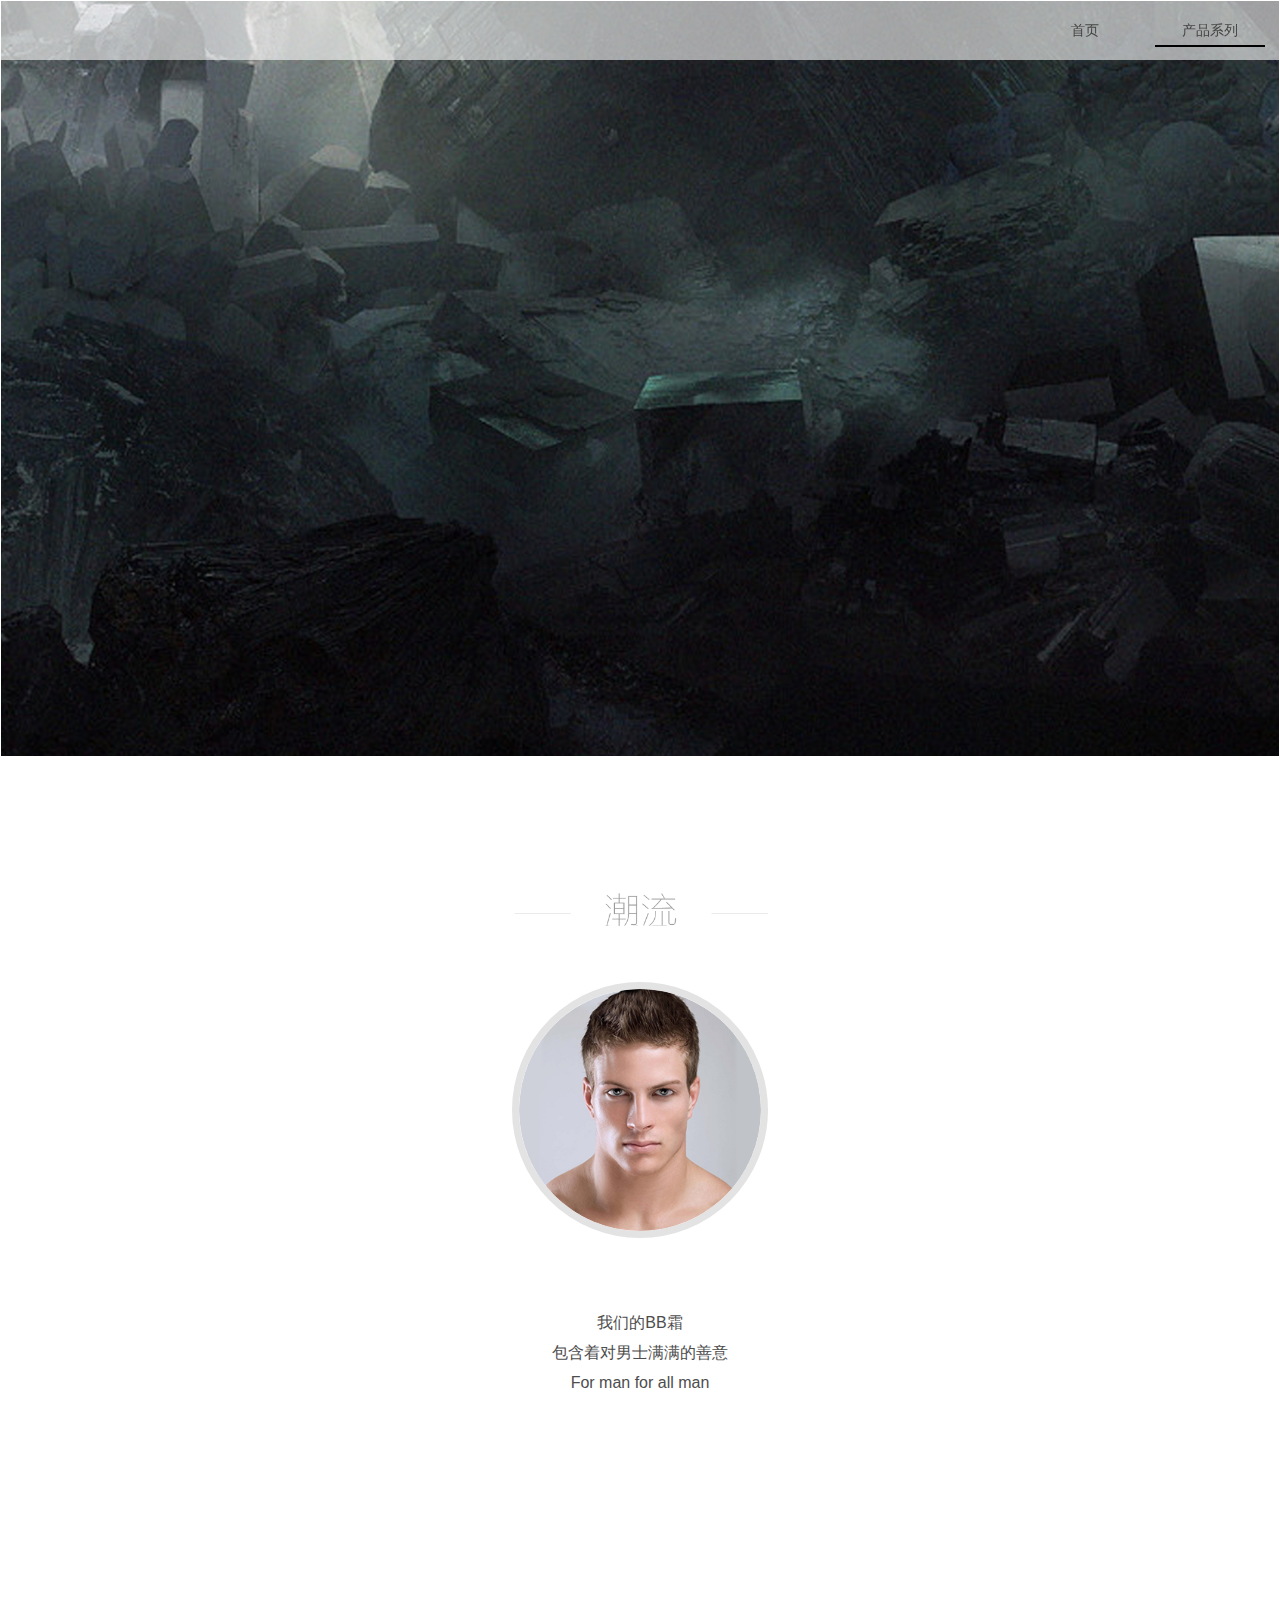
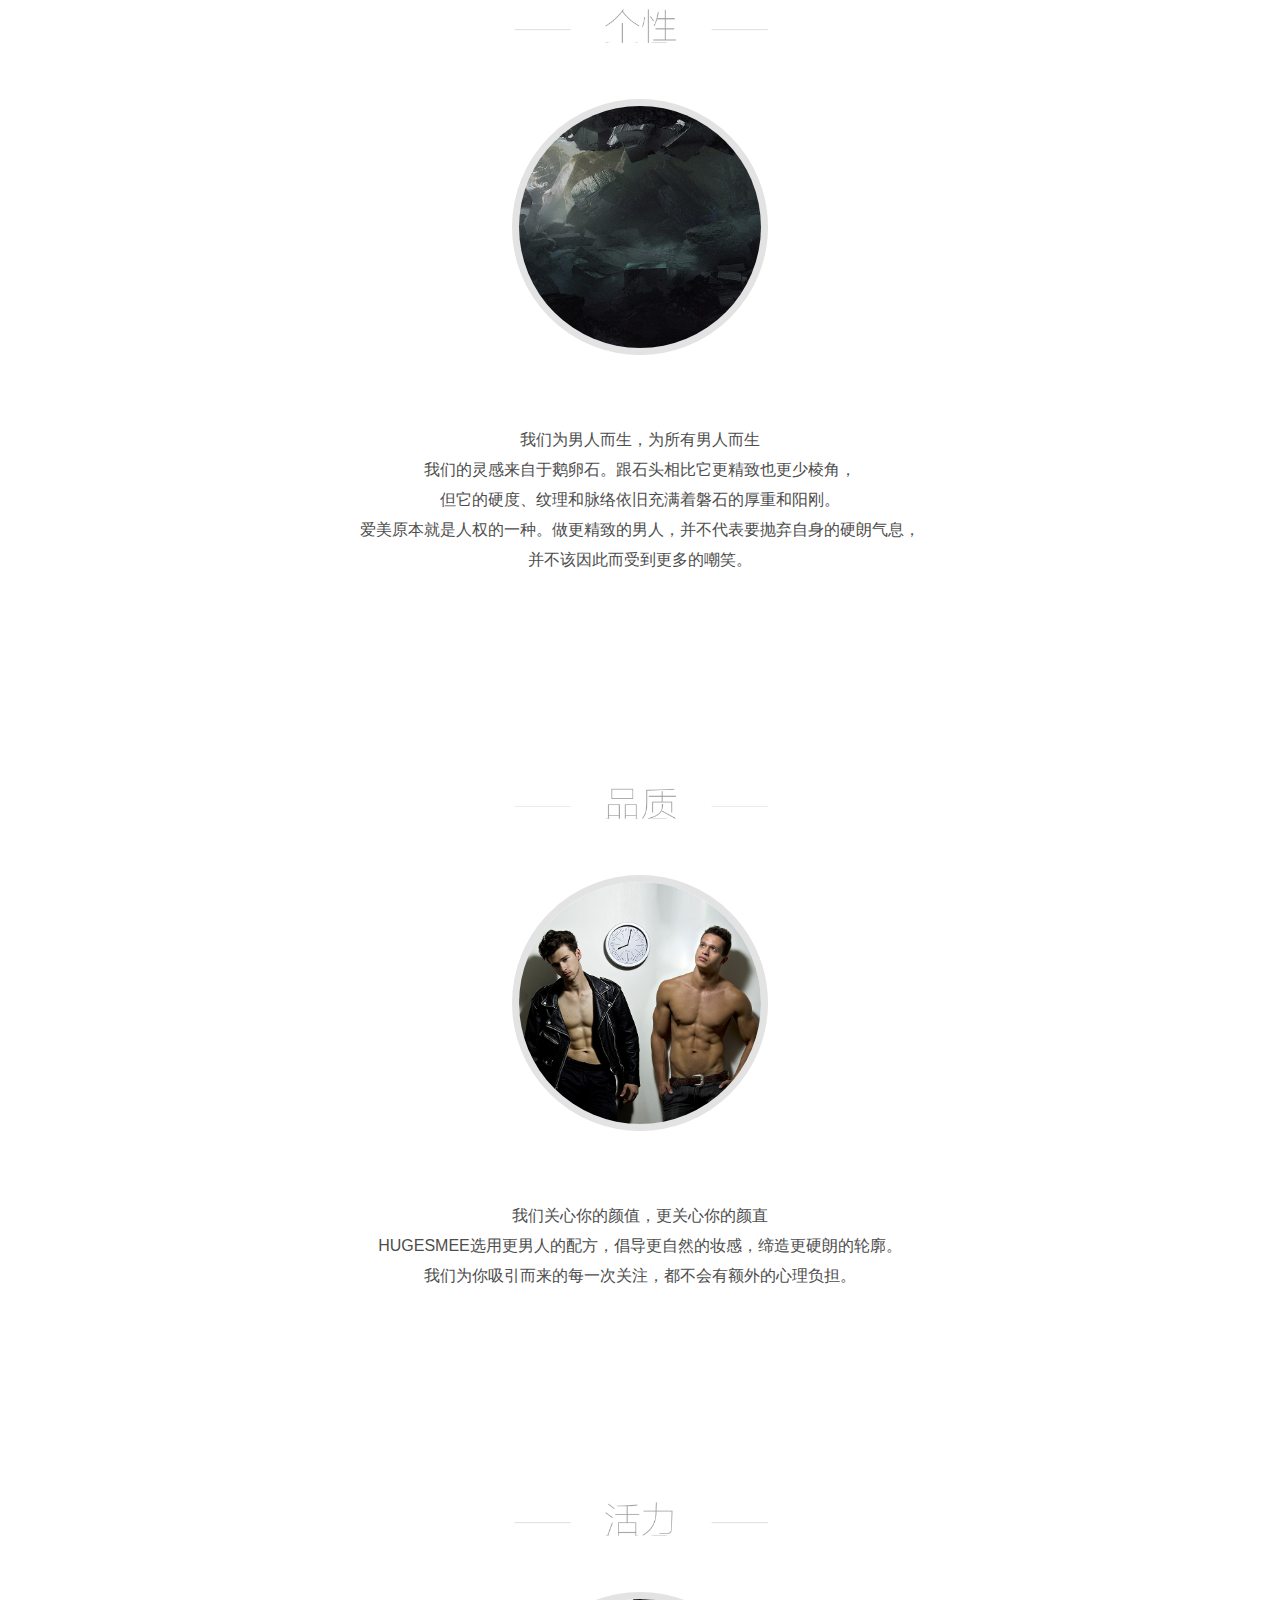
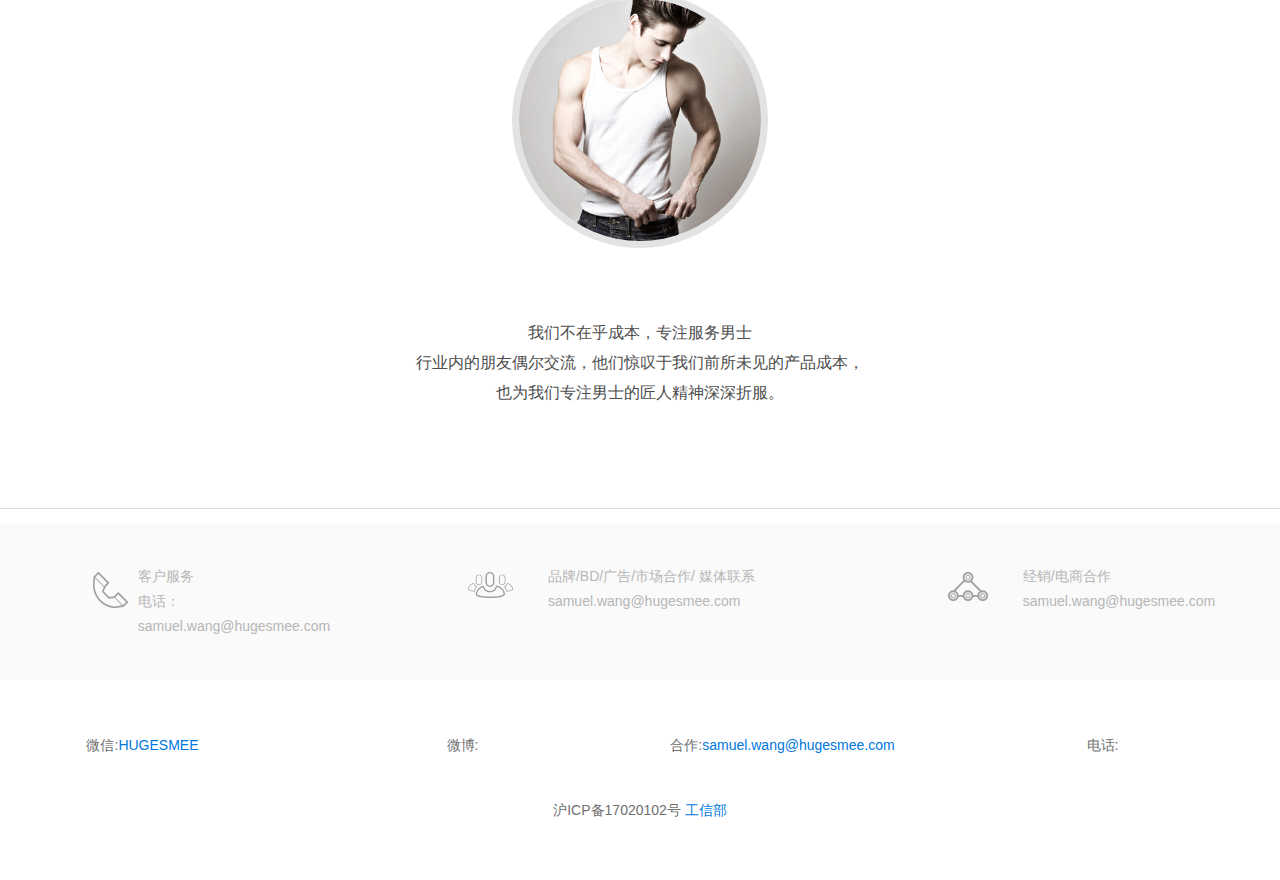
==== about.html @ 5648328b "Init" ====
<!DOCTYPE html>
<html>
<head>
    <META http-equiv="X-UA-Compatible" content="IE=9" />
    <meta http-equiv="Content-Type" content="text/html; charset=utf-8" />
    <meta http-equiv="Access-Control-Allow-Origin" content="*">
    <meta content="Anymood是北京任何情绪文化传播有限公司旗下的男士护肤品牌，以自然服帖的男士修颜产品闻名。团队主创来自于著名化妆品电商上市公司,秉承For Man For All Man的研发理念，依托世界顶级化妆品制造商Intercos，以及瑞士CRB研发中心，坚信爱美不是女权，是人权，致力于打造真正适合男性的护肤产品。比轩谛好,比尊蓝好，比欧莱雅好" name="Description" />
    <meta content="男士BB霜,男士洁面乳,男士护肤,男士化妆,勇敢在一起,小麦色,裸妆" name="Keywords" />
    <meta content="Anymood男士口牌下目前有调色BB霜，单色BB霜，补妆吸油纸，男士洁面膏等男士专业产品，发布了勇敢在一起品牌形象视频" name="searchtitle" />
    <meta content="all" name="robots" />
    <meta name="renderer" content="webkit">
    <title>HUGESMEE官网—男士不凡生活新主张</title>
    <script src="js/jquery-1.11.2.min.js"></script>
    <link rel="stylesheet" href="css/uikit.almost-flat.min.css" />
    <script src="js/uikit.min.js"></script>
    <style type="text/css">
        body{
            /*font-family: "黑体"*/
        }
        .menu_bg{
            position: fixed;
            width:100%;
            height: 60px;
            z-index: 998;
            background: white;
            filter:alpha(opacity=60);
            -moz-opacity:0.6;
            -khtml-opacity: 0.6;
            opacity: 0.6;
            /*border:1px red  solid;*/
        }
        .menu ul{
            position: fixed;
            right:0;
            top:0;
            padding:0 0 0 0;
            height: 30px;
            /*background: #EEEEEE*/
            width: 100%;
            z-index: 999;
            /*background: #CCCCCC;*/
        }
        .menu ul li{
            float:right;
            width: 100px;
            list-style: none;
            text-align: center;
            padding:5px;
            margin-right:15px ;
        }
        .menu ul li:hover{
            border-bottom: 2px black solid;
            cursor: pointer;
            font-weight: bold;
        }
        .active{
            border-bottom: 2px black solid;
        }
        .item {
            position: relative;
            padding-bottom: 58.97%;
            width: 100%;
            height: 0;
            background:url(images/stone.png)  fixed center center no-repeat;
            background-size:cover;
            border:1px white solid;
            background-attachment:scroll;
            z-index: -3;
        }
        .sp {
            position: relative;
            padding-bottom: 47.97%;
            width: 100%;
            height: 0;
            background:url(images/sp_bj.png)  fixed center center no-repeat;
            background-size:cover;
            border:1px white solid;
            margin-bottom: 100px;
        }
        .logo{
            position: relative;
            margin-top: 300px;
            width: 150px
        }
        .item1{
            height:auto;
            background: #FFFFFF;
            padding:70px 0 70px 0 ;
        }
        .product_title{
            color:#4d4d4d;
        }
        .product_sub_tiltle{
            color:#979797;line-height:30px;margin-top:70px
        }
        .about_title{
            color:#979797;
            border: lighter;
            font-size: 5em;
        }
        .about_sub_tiltle{
            color:#4d4d4d;line-height:30px;margin-top:70px
        }
        .mb{
            -webkit-text-shadow:#F9F9F9 1px 0 0,#F9F9F9 0 1px 0,#F9F9F9 -1px 0 0,#F9F9F9 0 -1px 0;
            -moz-text-shadow:#F9F9F9 1px 0 0,#F9F9F9 0 1px 0,#F9F9F9 -1px 0 0,#F9F9F9 0 -1px 0;
            text-shadow:#F9F9F9 1px 0 0,#F9F9F9 0 1px 0,#F9F9F9 -1px 0 0,#F9F9F9 0 -1px 0;
            *filter: Glow(Color=#000, Strength=1);
        }
        .sp_player{
            margin-top: 4em;
        }
        .bottom{
            color:#707070;
        }
        .h1{font-size: 3em;}
        .price{font-size: 4em;color:#bb9f77;}
        .button{width: 12%;background: black;height: 40px;line-height: 40px;color:white;float: auto;margin-top: 30px;cursor: pointer;}
        /*视差滚动两个容器*/
        #i1{z-index: 0;position: relative;}
        #i2{z-index: 997;height: auto;position: relative; background: white}
        /*标题两边短线*/
        .short-line{ display: block; width: 70px; height: 20px; border-bottom: 2px #eeeeee solid;}
        .float-left{float: left}
        .float-right{float: right}
        /*圆形边框 */
        .border-radius{border-radius:50%; border:7px #e3e3e3 solid;}
        .about-image{margin-top: 4em; width: 40%}
        .icon{padding-top:8px;}
        .icon-text{line-height: 1.8em;color:#b6b6b6;}
    </style>
</head>

<body>
<nav class="uk-width-1-1 menu">
    <div class="menu_bg"></div>
    <ul>
        <li class="active">产品系列</li>
        <!--<li onclick="goUrl('http://anymood2016.taobao.com')">产品购买</li>-->
        <li onclick="goUrl('index.html')">首页</li>
    </ul>
</nav>
<div class="uk-width-1-1 uk-text-center item" style="" id="i1">

    <div><div class="uk-container-center"  data-uk-scrollspy="{cls:'uk-animation-scale-up', repeat: true, delay:500}" style="margin-top:20%;width:12em"><img src="images/logo.png" /></div></div>
</div>
<div  id="i2">
    <div class="uk-width-1-2 uk-container-center uk-text-center item1" data-uk-scrollspy="{cls:'uk-animation-fade', target:'.my-class', delay:500}">
        <img src="images/shanyi.png" class="about-image" /> <br />
        <img class="my-class uk-border-circle border-radius about-image" style="" src="images/about1.png" alt="">

        <h4 class="about_sub_tiltle my-class">我们的BB霜<br />包含着对男士满满的善意<br />For man for all man</h4>
    </div>


    <div class="uk-width-1-2 uk-container-center uk-text-center item1" data-uk-scrollspy="{cls:'uk-animation-fade', target:'.my-class', delay:500}">
        <img src="images/linggan.png" class="about-image" /> <br />
        <img class="my-class uk-border-circle border-radius about-image " style="" src="images/about2.png" width="500" alt="">

        <h4 class="about_sub_tiltle my-class">我们为男人而生，为所有男人而生<br />我们的灵感来自于鹅卵石。跟石头相比它更精致也更少棱角，<br />但它的硬度、纹理和脉络依旧充满着磐石的厚重和阳刚。<br/>爱美原本就是人权的一种。做更精致的男人，并不代表要抛弃自身的硬朗气息，<br/>并不该因此而受到更多的嘲笑。</h4>
    </div>


    <div class="uk-width-1-2 uk-container-center uk-text-center item1" data-uk-scrollspy="{cls:'uk-animation-fade', target:'.my-class', delay:500}">
        <img src="images/yanzhi.png" class="about-image" /> <br />
        <img class="my-class uk-border-circle border-radius about-image " style="" src="images/about3.png" width="500" alt="">

        <h4 class="about_sub_tiltle my-class">我们关心你的颜值，更关心你的颜直<br />HUGESMEE选用更男人的配方，倡导更自然的妆感，缔造更硬朗的轮廓。<br />我们为你吸引而来的每一次关注，都不会有额外的心理负担。</h4>
    </div>


    <div class="uk-width-1-2 uk-container-center uk-text-center item1" data-uk-scrollspy="{cls:'uk-animation-fade', target:'.my-class', delay:500}">
        <img src="images/zhuanzhu.png" class="about-image" /> <br />
        <img class="my-class uk-border-circle border-radius about-image " style="" src="images/about4.png" width="500" alt="">

        <h4 class="about_sub_tiltle my-class">我们不在乎成本，专注服务男士<br />行业内的朋友偶尔交流，他们惊叹于我们前所未见的产品成本，<br />也为我们专注男士的匠人精神深深折服。</h4>
    </div>
    <hr />
    <div class="uk-grid uk-text-left uk-margin-top bottom" style="padding:40px 0 40px 0; background:#FAFAFA">
        <div class="uk-width-1-3">
            <div class="uk-grid uk-grid-small">
                <div class="uk-width-1-3 uk-text-right icon">
                    <span><img src="images/icon-phone.png" style="width:35px"></span>
                </div>
                <div class="uk-width-2-3 icon-text" >客户服务<br />电话： <br />samuel.wang@hugesmee.com</div>

            </div>
        </div>
        <div class="uk-width-1-3">
            <div class="uk-grid">
                <div class="uk-width-1-4 uk-text-right icon">
                    <span><img src="images/icon-2.png" style="width:45px"></span>
                </div>
                <div class="uk-width-3-4 icon-text">品牌/BD/广告/市场合作/ 媒体联系<br />
                    samuel.wang@hugesmee.com</div>

            </div>
        </div>
        <div class="uk-width-1-3">
            <div class="uk-grid">
                <div class="uk-width-1-3 uk-text-right icon">
                    <span><img src="images/icon-3.png" style="width:40px"></span>
                </div>
                <div class="uk-width-2-3 icon-text">经销/电商合作<br />samuel.wang@hugesmee.com</div>

            </div>
        </div>
    </div>
    <div class="uk-width-1-1 uk-grid uk-text-center uk-margin-top bottom" style="padding-top:40px;">
        <div class="uk-width-1-4">微信:<a href="#wechat" data-uk-modal>HUGESMEE</a></div>
        <div class="uk-width-1-4">微博:</div>
        <div class="uk-width-1-4">合作:<a href="mailto:samuel.wang@hugesmee.com">samuel.wang@hugesmee.com</a></div>
        <div class="uk-width-1-4">电话:</div>
    </div>

    <div class="uk-width-1-1 uk-text-center uk-margin-top bottom" style="padding:30px 0 60px 0;">
        沪ICP备17020102号&nbsp;<a href="http://www.miitbeian.gov.cn/" target="_blank">工信部</a>
    </div>
</div>


<!-- 模态对话框 -->
<div id="wechat" class="uk-modal">
    <div class="uk-modal-dialog uk-modal-dialog-lightbox uk-text-center">
        <a href="" class="uk-modal-close uk-close uk-close-alt"></a>
        <img src="images/qrcode.jpg" alt=""><br />
        <h2>扫码关注我们微信服务号</h2>
    </div>
</div>

<script type="text/javascript">
    var sceneBack = document.getElementById('i1'),
            sceneCenter = document.getElementById('i2');

    var old_top1 = 0;
    old_top2 = 10;

    addEvent(window,'scroll',onScroll);
    onScroll();

    function onScroll(e){
        var scrollTop = document.documentElement.scrollTop || document.body.scrollTop;
        sceneBack.style.top = old_top1+scrollTop*.9+'px';
        sceneCenter.style.top = old_top2+scrollTop*.2+'px';
    }

    function addEvent(eventTarget, eventType, eventHandler) {
        if (eventTarget.addEventListener) {
            eventTarget.addEventListener(eventType, eventHandler, false);
        } else {
            if (eventTarget.attachEvent) {
                eventType = "on" + eventType;
                eventTarget.attachEvent(eventType, eventHandler);
            } else {
                eventTarget["on" + eventType] = eventHandler;
            }
        }
    }
    function goUrl(url){
        window.location.href=url;
    }
</script>

</body>
</html>
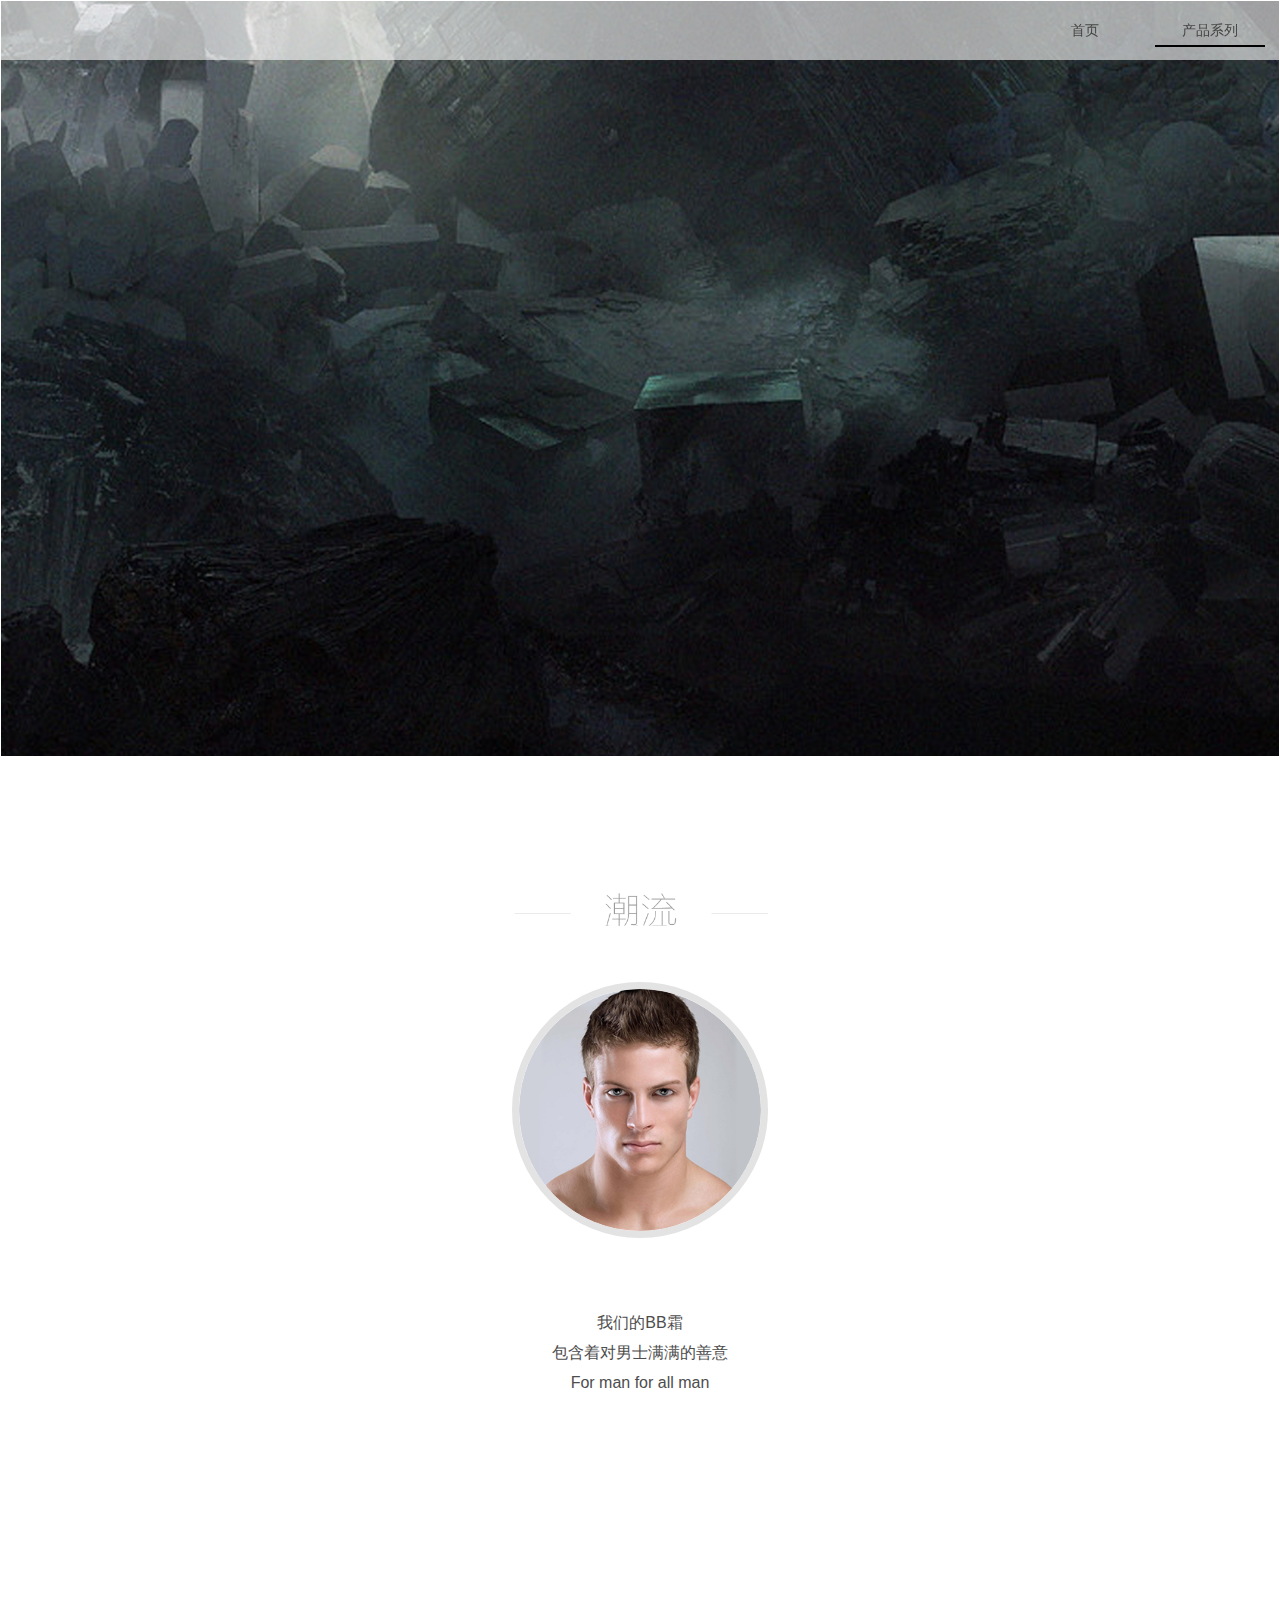
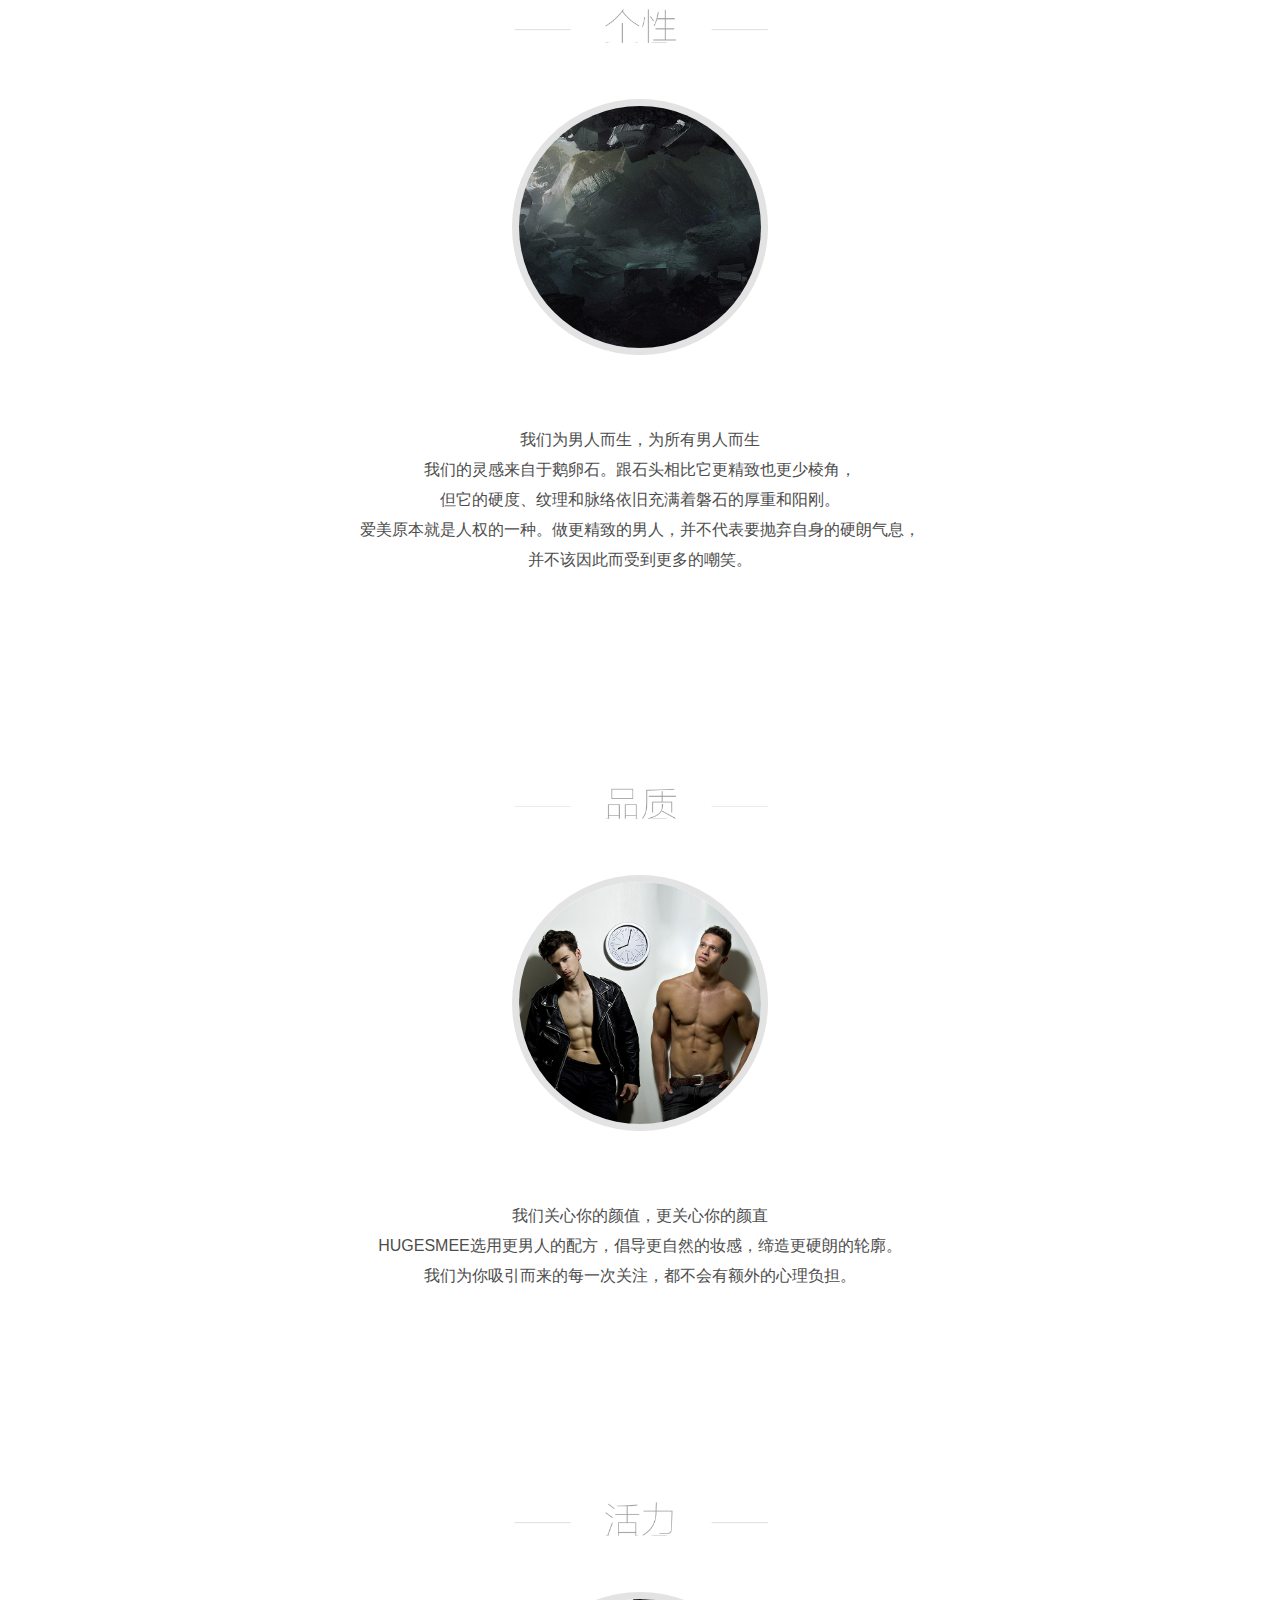
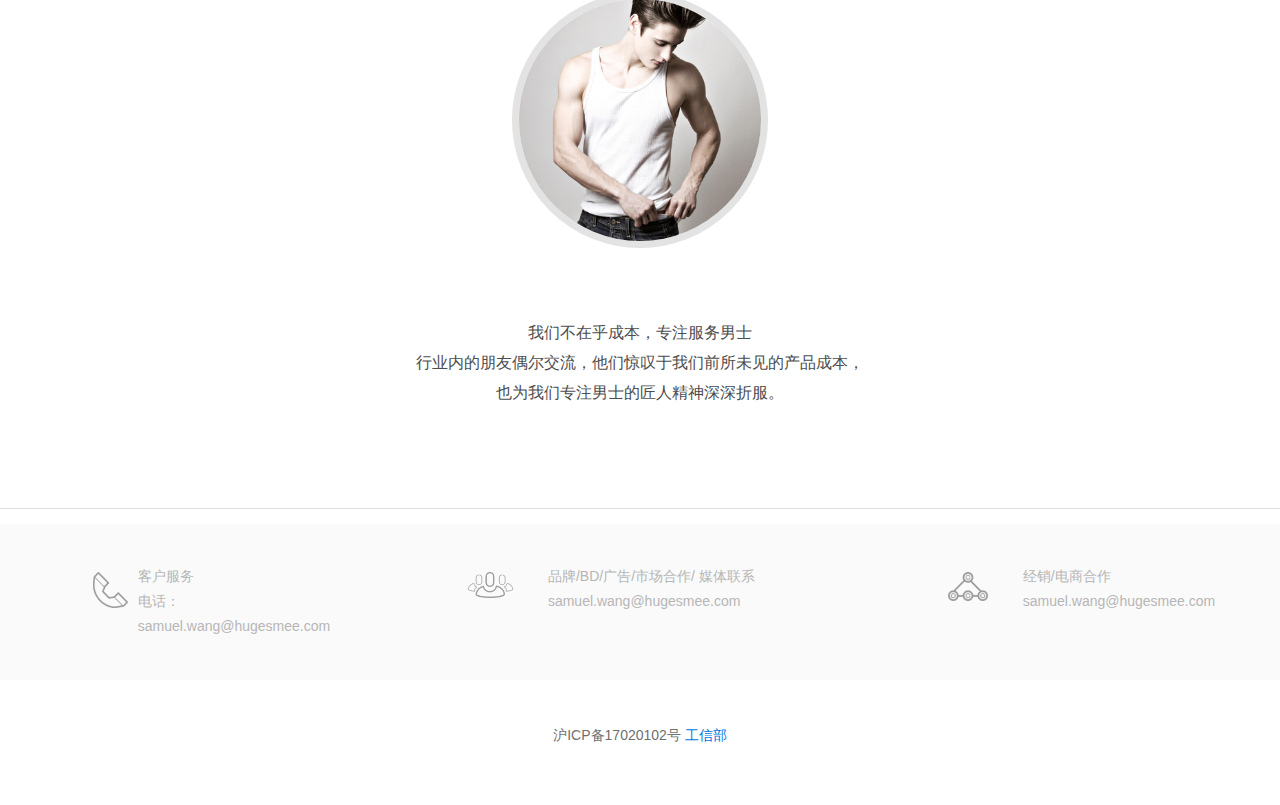
==== commit f66ac0da: "remove search title" ====
--- a/about.html
+++ b/about.html
@@ -5,9 +5,9 @@
     <META http-equiv="X-UA-Compatible" content="IE=9" />
     <meta http-equiv="Content-Type" content="text/html; charset=utf-8" />
     <meta http-equiv="Access-Control-Allow-Origin" content="*">
-    <meta content="Anymood是北京任何情绪文化传播有限公司旗下的男士护肤品牌，以自然服帖的男士修颜产品闻名。团队主创来自于著名化妆品电商上市公司,秉承For Man For All Man的研发理念，依托世界顶级化妆品制造商Intercos，以及瑞士CRB研发中心，坚信爱美不是女权，是人权，致力于打造真正适合男性的护肤产品。比轩谛好,比尊蓝好，比欧莱雅好" name="Description" />
-    <meta content="男士BB霜,男士洁面乳,男士护肤,男士化妆,勇敢在一起,小麦色,裸妆" name="Keywords" />
-    <meta content="Anymood男士口牌下目前有调色BB霜，单色BB霜，补妆吸油纸，男士洁面膏等男士专业产品，发布了勇敢在一起品牌形象视频" name="searchtitle" />
+    <meta content="男士护肤品牌，以自然服帖的男士修颜产品闻名。团队主创来自于著名化妆品电商上市公司,秉承For Man For All Man的研发理念，依托世界顶级化妆品制造商Intercos，以及瑞士CRB研发中心，坚信爱美不是女权，是人权，致力于打造真正适合男性的护肤产品。比轩谛好,比尊蓝好，比欧莱雅好" name="Description" />
+    <meta content="Hugesmee,男士BB霜,男士洁面乳,男士护肤,男士化妆,勇敢在一起,小麦色,裸妆" name="Keywords" />
+    <meta content="目前有调色BB霜，单色BB霜，补妆吸油纸，男士洁面膏等男士专业产品，发布了勇敢在一起品牌形象视频" name="searchtitle" />
     <meta content="all" name="robots" />
     <meta name="renderer" content="webkit">
     <title>HUGESMEE官网—男士不凡生活新主张</title>
@@ -207,12 +207,12 @@
             </div>
         </div>
     </div>
-    <div class="uk-width-1-1 uk-grid uk-text-center uk-margin-top bottom" style="padding-top:40px;">
+    <!-- <div class="uk-width-1-1 uk-grid uk-text-center uk-margin-top bottom" style="padding-top:40px;">
         <div class="uk-width-1-4">微信:<a href="#wechat" data-uk-modal>HUGESMEE</a></div>
         <div class="uk-width-1-4">微博:</div>
         <div class="uk-width-1-4">合作:<a href="mailto:samuel.wang@hugesmee.com">samuel.wang@hugesmee.com</a></div>
         <div class="uk-width-1-4">电话:</div>
-    </div>
+    </div> -->
 
     <div class="uk-width-1-1 uk-text-center uk-margin-top bottom" style="padding:30px 0 60px 0;">
         沪ICP备17020102号&nbsp;<a href="http://www.miitbeian.gov.cn/" target="_blank">工信部</a>
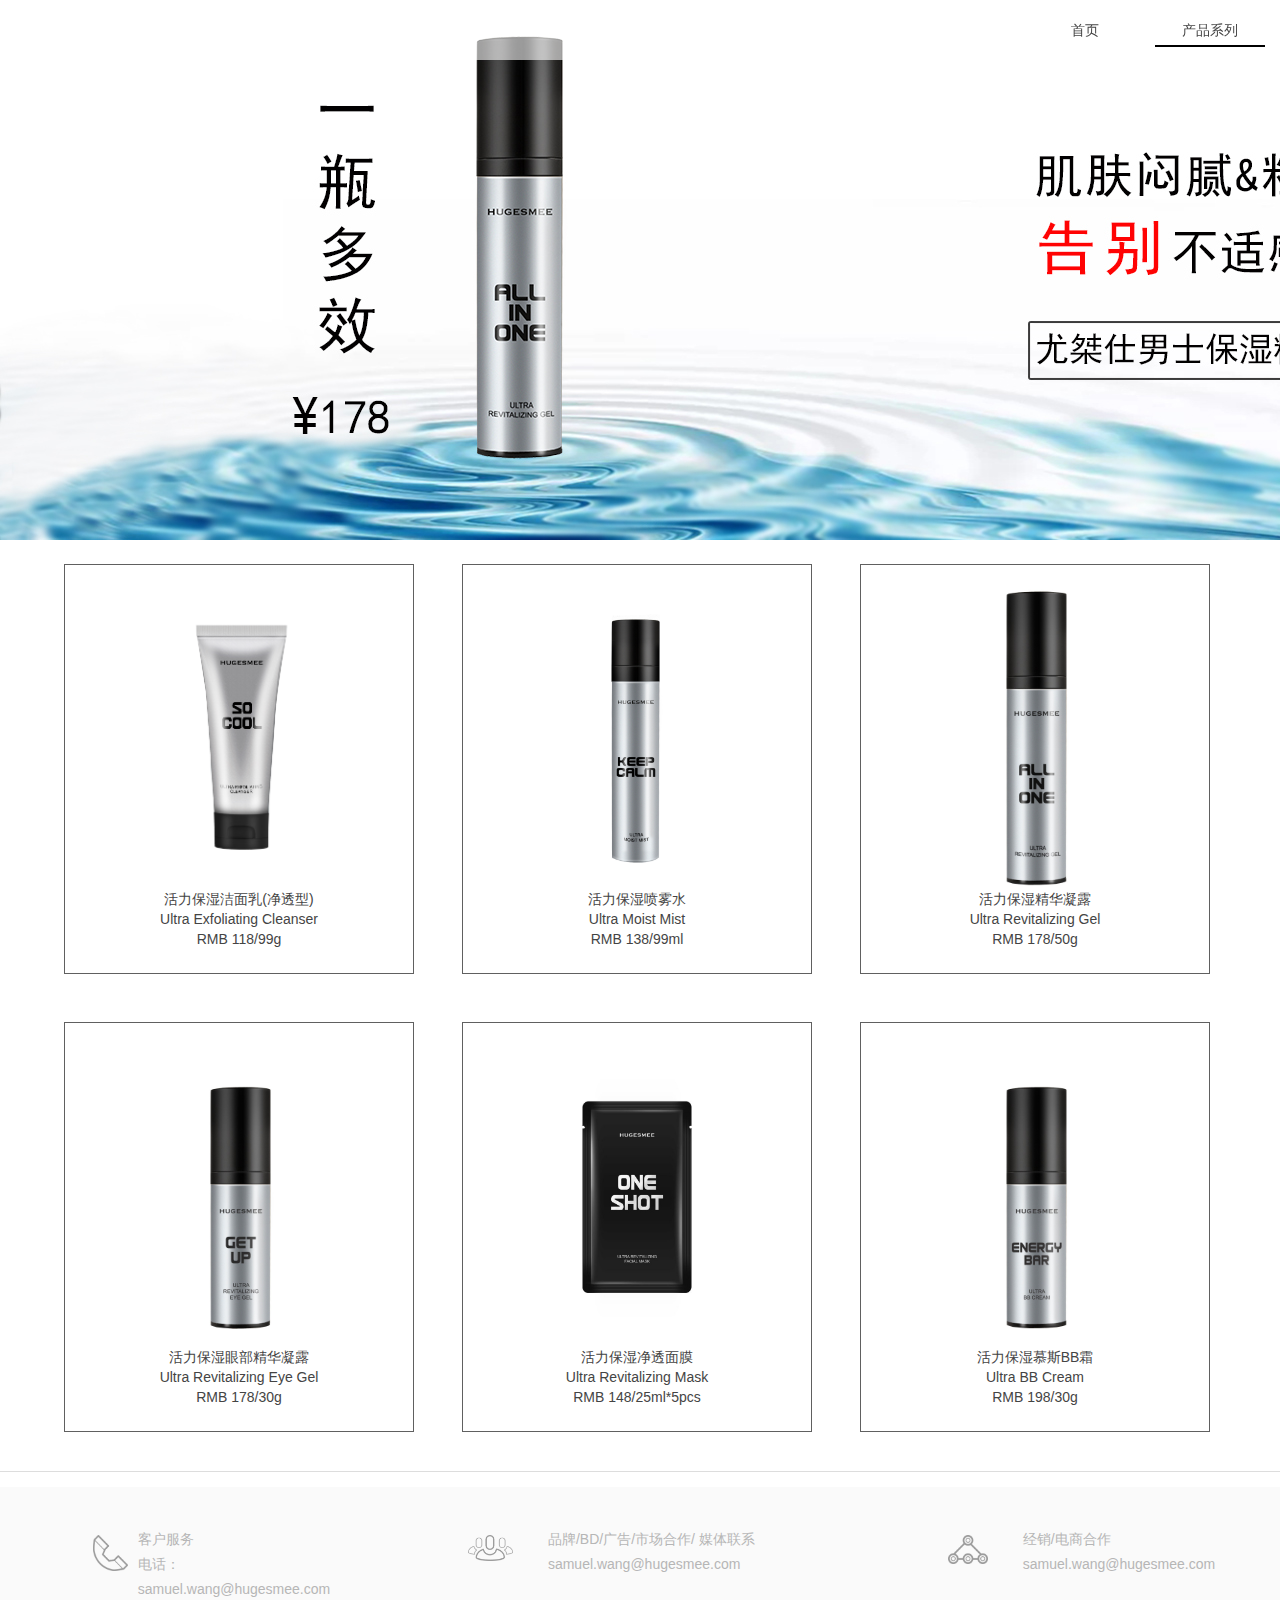
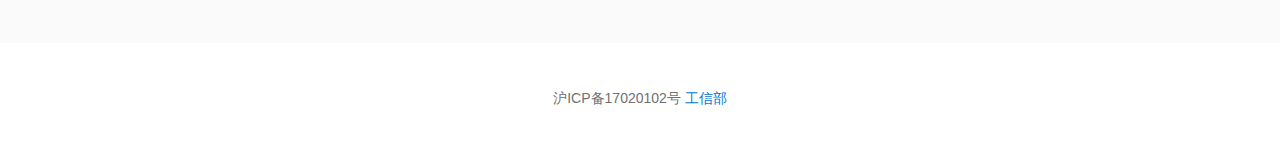
==== commit 99b28aa2: "modify" ====
--- a/about.html
+++ b/about.html
@@ -10,9 +10,11 @@
     <meta content="目前有调色BB霜，单色BB霜，补妆吸油纸，男士洁面膏等男士专业产品，发布了勇敢在一起品牌形象视频" name="searchtitle" />
     <meta content="all" name="robots" />
     <meta name="renderer" content="webkit">
+    <link rel="shortcut icon" href="favicon.ico">
     <title>HUGESMEE官网—男士不凡生活新主张</title>
     <script src="js/jquery-1.11.2.min.js"></script>
     <link rel="stylesheet" href="css/uikit.almost-flat.min.css" />
+    <link rel="stylesheet" href="css/about.css" />
     <script src="js/uikit.min.js"></script>
     <style type="text/css">
         body{
@@ -62,7 +64,7 @@
             padding-bottom: 58.97%;
             width: 100%;
             height: 0;
-            background:url(images/stone.png)  fixed center center no-repeat;
+            background:url(images/stone.png) fixed center center no-repeat;
             background-size:cover;
             border:1px white solid;
             background-attachment:scroll;
@@ -141,41 +143,81 @@
         <li onclick="goUrl('index.html')">首页</li>
     </ul>
 </nav>
-<div class="uk-width-1-1 uk-text-center item" style="" id="i1">
-
-    <div><div class="uk-container-center"  data-uk-scrollspy="{cls:'uk-animation-scale-up', repeat: true, delay:500}" style="margin-top:20%;width:12em"><img src="images/logo.png" /></div></div>
-</div>
+
 <div  id="i2">
-    <div class="uk-width-1-2 uk-container-center uk-text-center item1" data-uk-scrollspy="{cls:'uk-animation-fade', target:'.my-class', delay:500}">
-        <img src="images/shanyi.png" class="about-image" /> <br />
-        <img class="my-class uk-border-circle border-radius about-image" style="" src="images/about1.png" alt="">
-
-        <h4 class="about_sub_tiltle my-class">我们的BB霜<br />包含着对男士满满的善意<br />For man for all man</h4>
-    </div>
-
-
-    <div class="uk-width-1-2 uk-container-center uk-text-center item1" data-uk-scrollspy="{cls:'uk-animation-fade', target:'.my-class', delay:500}">
-        <img src="images/linggan.png" class="about-image" /> <br />
-        <img class="my-class uk-border-circle border-radius about-image " style="" src="images/about2.png" width="500" alt="">
-
-        <h4 class="about_sub_tiltle my-class">我们为男人而生，为所有男人而生<br />我们的灵感来自于鹅卵石。跟石头相比它更精致也更少棱角，<br />但它的硬度、纹理和脉络依旧充满着磐石的厚重和阳刚。<br/>爱美原本就是人权的一种。做更精致的男人，并不代表要抛弃自身的硬朗气息，<br/>并不该因此而受到更多的嘲笑。</h4>
-    </div>
-
-
-    <div class="uk-width-1-2 uk-container-center uk-text-center item1" data-uk-scrollspy="{cls:'uk-animation-fade', target:'.my-class', delay:500}">
-        <img src="images/yanzhi.png" class="about-image" /> <br />
-        <img class="my-class uk-border-circle border-radius about-image " style="" src="images/about3.png" width="500" alt="">
-
-        <h4 class="about_sub_tiltle my-class">我们关心你的颜值，更关心你的颜直<br />HUGESMEE选用更男人的配方，倡导更自然的妆感，缔造更硬朗的轮廓。<br />我们为你吸引而来的每一次关注，都不会有额外的心理负担。</h4>
-    </div>
-
-
-    <div class="uk-width-1-2 uk-container-center uk-text-center item1" data-uk-scrollspy="{cls:'uk-animation-fade', target:'.my-class', delay:500}">
-        <img src="images/zhuanzhu.png" class="about-image" /> <br />
-        <img class="my-class uk-border-circle border-radius about-image " style="" src="images/about4.png" width="500" alt="">
-
-        <h4 class="about_sub_tiltle my-class">我们不在乎成本，专注服务男士<br />行业内的朋友偶尔交流，他们惊叹于我们前所未见的产品成本，<br />也为我们专注男士的匠人精神深深折服。</h4>
-    </div>
+  <div class="new-banner">
+  </div>
+  <div class="product-frame">
+    <div class="product-item">
+      <div class="product-top">
+        <img src="images/img_p_1.jpg">
+      </div>
+      <div class="product-bottom">
+        活力保湿洁面乳(净透型) <br>
+        Ultra Exfoliating Cleanser<br>
+        RMB 118/99g<br>
+      </div>
+    </div>
+
+    <div class="product-item">
+      <div class="product-top">
+        <img src="images/img_p_2.jpg">
+      </div>
+      <div class="product-bottom">
+        活力保湿喷雾水<br>
+        Ultra Moist Mist<br>
+        RMB 138/99ml<br>
+      </div>
+    </div>
+
+    <div class="product-item">
+      <div class="product-top">
+        <img src="images/img_p_3.jpg">
+      </div>
+      <div class="product-bottom">
+        活力保湿精华凝露<br>
+        Ultra Revitalizing Gel<br>
+        RMB 178/50g<br>
+      </div>
+    </div>
+    <div class="product-item">
+      <div class="product-top">
+        <img src="images/img_p_4.jpg">
+      </div>
+      <div class="product-bottom">
+        活力保湿眼部精华凝露<br>
+        Ultra Revitalizing Eye Gel<br>
+        RMB 178/30g<br>
+      </div>
+    </div>
+
+    <div class="product-item">
+      <div class="product-top">
+        <img src="images/img_p_5.jpg">
+      </div>
+      <div class="product-bottom">
+        活力保湿净透面膜 <br>
+        Ultra Revitalizing Mask<br>
+        RMB 148/25ml*5pcs<br>
+      </div>
+    </div>
+
+    <div class="product-item">
+      <div class="product-top">
+        <img src="images/img_p_6.jpg">
+      </div>
+      <div class="product-bottom">
+        活力保湿慕斯BB霜 <br>
+        Ultra BB Cream<br>
+        RMB 198/30g<br>
+      </div>
+    </div>
+
+      <div class="clear"></div>
+  </div>
+
+
+
     <hr />
     <div class="uk-grid uk-text-left uk-margin-top bottom" style="padding:40px 0 40px 0; background:#FAFAFA">
         <div class="uk-width-1-3">
--- a/css/about.css
+++ b/css/about.css
@@ -0,0 +1,37 @@
+.new-banner{
+  width: 1920px;
+  height:540px;
+  background-image: url('../images/stone.jpg');
+  background-repeat: no-repeat;
+  background-size: 100%;
+  background-position: top center;
+}
+
+.clear {width: 0px;height: 0px;font-size: 0px;clear:both}
+
+.product-frame {
+  width: 1200px;
+  margin: auto;
+  height:auto;
+  position: relative;
+  text-align: center;
+}
+
+.product-item {
+  float:left;
+  padding: 2%;
+  width:300px;
+  margin: 2%;
+  border: 1px solid #606060;
+  text-align: center;
+}
+.product-top {
+  width:300px;
+  height:300px;
+}
+.product-top img {
+  max-width: 100%;
+}
+.product-bottom {
+  text-align: center;
+}
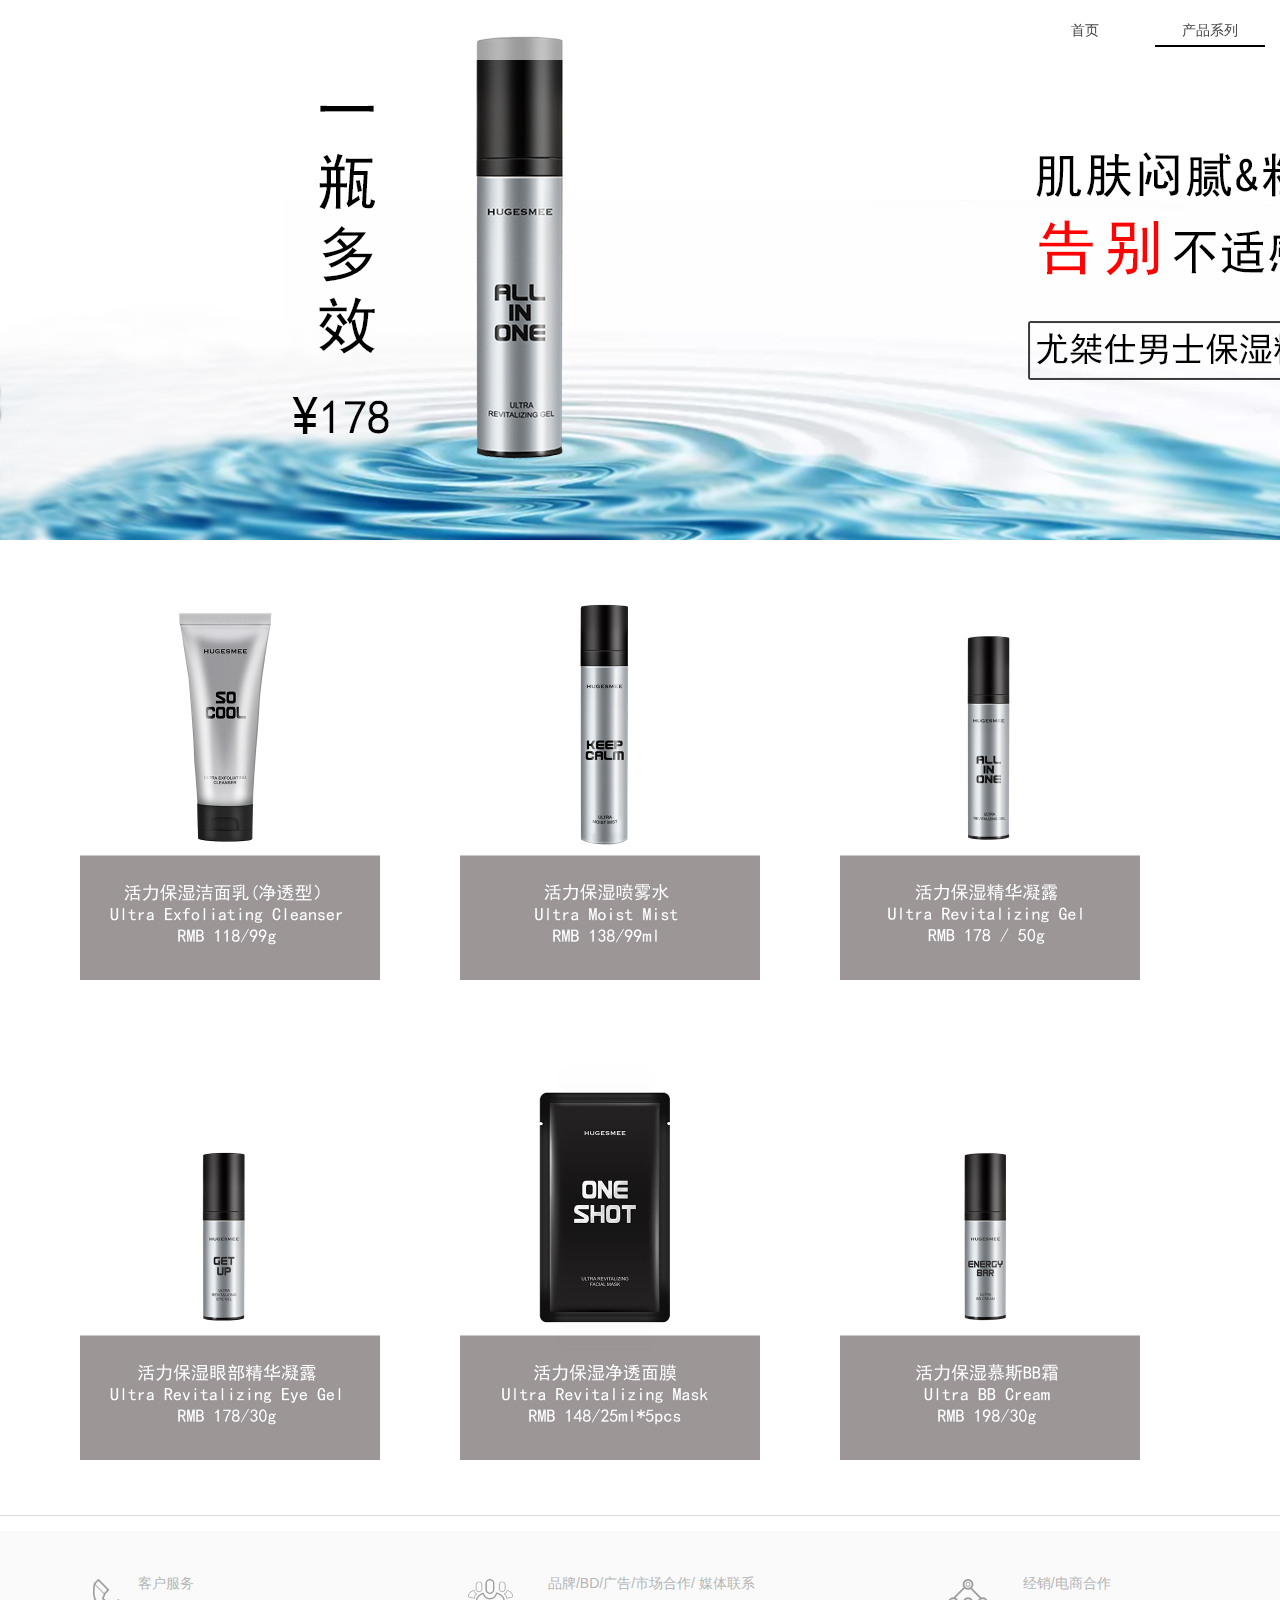
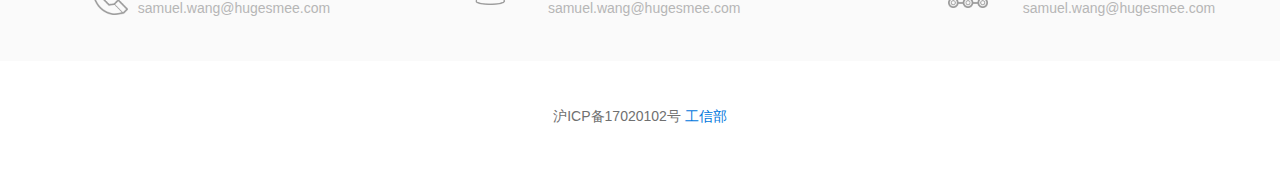
==== commit a25c4126: "Modify 3" ====
--- a/about.html
+++ b/about.html
@@ -148,7 +148,25 @@
   <div class="new-banner">
   </div>
   <div class="product-frame">
-    <div class="product-item">
+    <div class="product-item-n">
+      <img src="images/img_n_1.jpg">
+    </div>
+    <div class="product-item-n">
+      <img src="images/img_n_2.jpg">
+    </div>
+    <div class="product-item-n">
+      <img src="images/img_n_3.jpg">
+    </div>
+    <div class="product-item-n">
+      <img src="images/img_n_4.jpg">
+    </div>
+    <div class="product-item-n">
+      <img src="images/img_n_5.jpg">
+    </div>
+    <div class="product-item-n">
+      <img src="images/img_n_6.jpg">
+    </div>
+    <!-- <div class="product-item">
       <div class="product-top">
         <img src="images/img_p_1.jpg">
       </div>
@@ -211,7 +229,7 @@
         Ultra BB Cream<br>
         RMB 198/30g<br>
       </div>
-    </div>
+    </div> -->
 
       <div class="clear"></div>
   </div>
@@ -225,7 +243,7 @@
                 <div class="uk-width-1-3 uk-text-right icon">
                     <span><img src="images/icon-phone.png" style="width:35px"></span>
                 </div>
-                <div class="uk-width-2-3 icon-text" >客户服务<br />电话： <br />samuel.wang@hugesmee.com</div>
+                <div class="uk-width-2-3 icon-text" >客户服务<br />samuel.wang@hugesmee.com</div>
 
             </div>
         </div>
--- a/css/about.css
+++ b/css/about.css
@@ -25,6 +25,12 @@
   border: 1px solid #606060;
   text-align: center;
 }
+.product-item-n {
+  width:300px;
+  height:400px;
+  margin: 40px;
+  float: left;
+}
 .product-top {
   width:300px;
   height:300px;
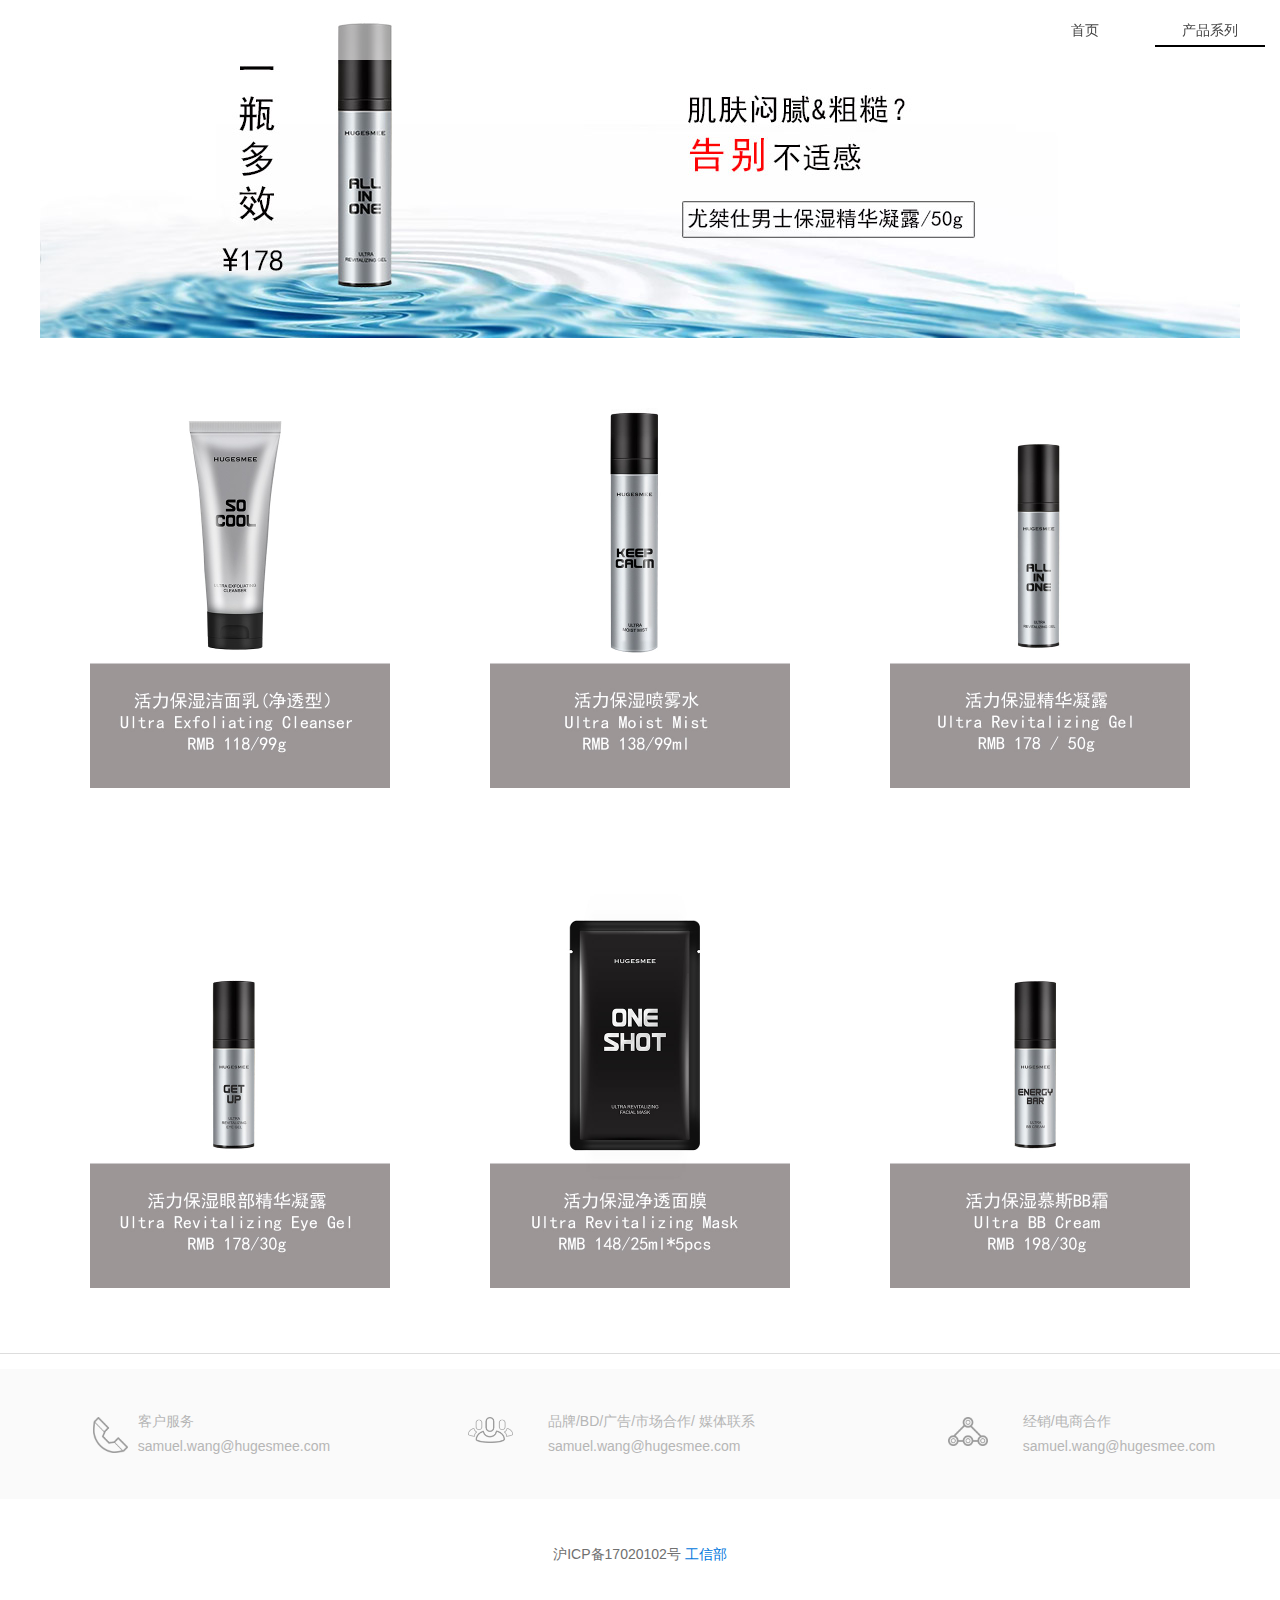
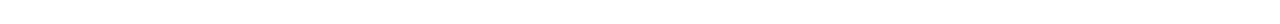
==== commit 16880e9b: "change describe" ====
--- a/about.html
+++ b/about.html
@@ -5,9 +5,9 @@
     <META http-equiv="X-UA-Compatible" content="IE=9" />
     <meta http-equiv="Content-Type" content="text/html; charset=utf-8" />
     <meta http-equiv="Access-Control-Allow-Origin" content="*">
-    <meta content="男士护肤品牌，以自然服帖的男士修颜产品闻名。团队主创来自于著名化妆品电商上市公司,秉承For Man For All Man的研发理念，依托世界顶级化妆品制造商Intercos，以及瑞士CRB研发中心，坚信爱美不是女权，是人权，致力于打造真正适合男性的护肤产品。比轩谛好,比尊蓝好，比欧莱雅好" name="Description" />
+    <meta content="HUGESMEE是路铂国际贸易(上海)有限公司旗下的男士护肤品牌，倡导男士不凡生活新主张的品牌理念，提供适合男士的精致产品。秉承自然 舒适的护肤态度，让生活释放自由与真我。" name="Description" />
     <meta content="Hugesmee,男士BB霜,男士洁面乳,男士护肤,男士化妆,勇敢在一起,小麦色,裸妆" name="Keywords" />
-    <meta content="目前有调色BB霜，单色BB霜，补妆吸油纸，男士洁面膏等男士专业产品，发布了勇敢在一起品牌形象视频" name="searchtitle" />
+    <meta content="HUGESMEE是路铂国际贸易(上海)有限公司旗下的男士护肤品牌，倡导男士不凡生活新主张的品牌理念，提供适合男士的精致产品。秉承自然 舒适的护肤态度，让生活释放自由与真我。" name="searchtitle" />
     <meta content="all" name="robots" />
     <meta name="renderer" content="webkit">
     <link rel="shortcut icon" href="favicon.ico">
--- a/css/about.css
+++ b/css/about.css
@@ -1,10 +1,11 @@
 .new-banner{
-  width: 1920px;
-  height:540px;
+  width: 1200px;
+  height:338px;
   background-image: url('../images/stone.jpg');
   background-repeat: no-repeat;
   background-size: 100%;
   background-position: top center;
+  margin: auto;
 }
 
 .clear {width: 0px;height: 0px;font-size: 0px;clear:both}
@@ -28,7 +29,7 @@
 .product-item-n {
   width:300px;
   height:400px;
-  margin: 40px;
+  margin: 50px;
   float: left;
 }
 .product-top {
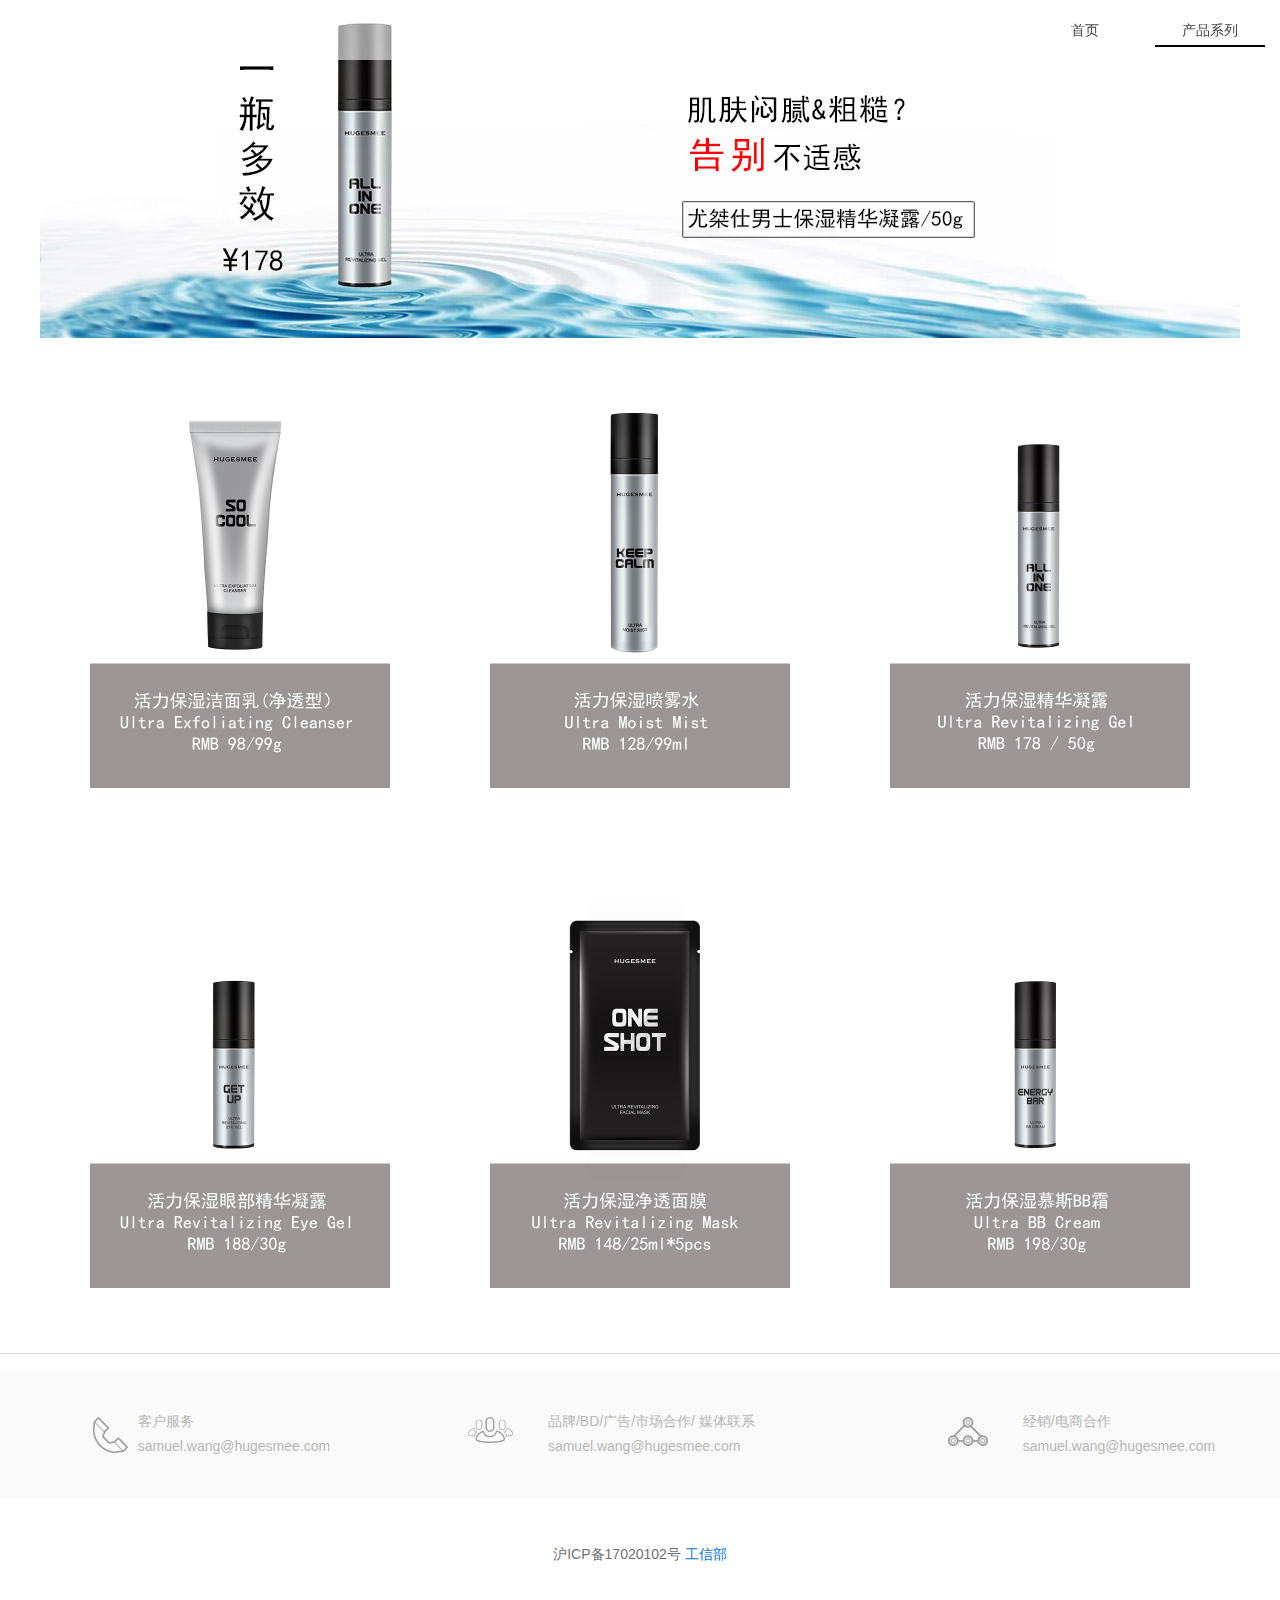
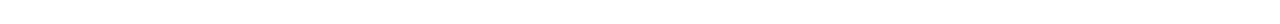
==== commit 77d89020: "Modify img" ====
--- a/about.html
+++ b/about.html
@@ -8,6 +8,7 @@
     <meta content="HUGESMEE是路铂国际贸易(上海)有限公司旗下的男士护肤品牌，倡导男士不凡生活新主张的品牌理念，提供适合男士的精致产品。秉承自然 舒适的护肤态度，让生活释放自由与真我。" name="Description" />
     <meta content="Hugesmee,男士BB霜,男士洁面乳,男士护肤,男士化妆,勇敢在一起,小麦色,裸妆" name="Keywords" />
     <meta content="HUGESMEE是路铂国际贸易(上海)有限公司旗下的男士护肤品牌，倡导男士不凡生活新主张的品牌理念，提供适合男士的精致产品。秉承自然 舒适的护肤态度，让生活释放自由与真我。" name="searchtitle" />
+
     <meta content="all" name="robots" />
     <meta name="renderer" content="webkit">
     <link rel="shortcut icon" href="favicon.ico">
